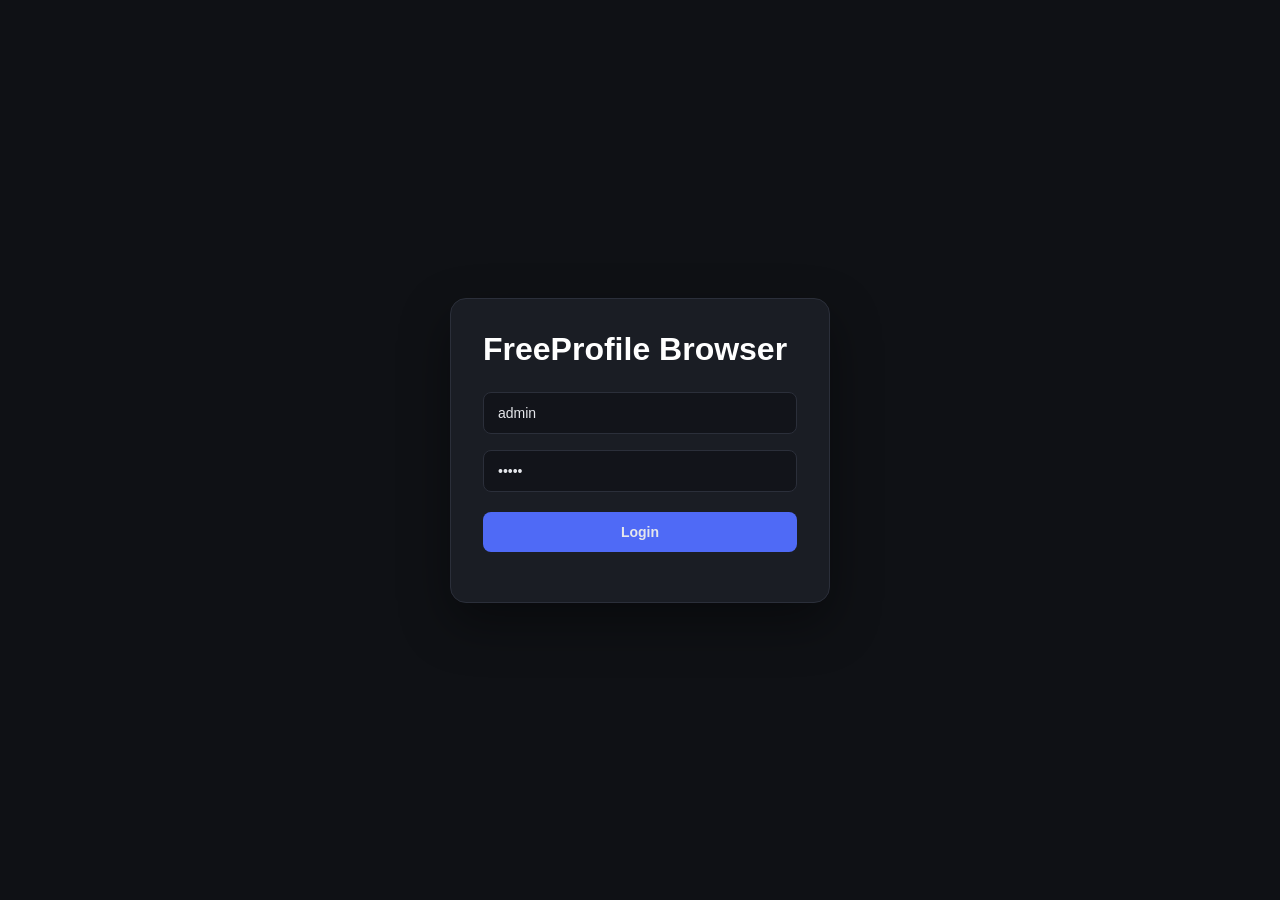
==== ui/index.html @ d5992890 "Add login/profile manager UI, JS-to-C++ bridge, and profile persistence Co-Authored-By: Devin AI <15" ====
<!DOCTYPE html>
<html lang="en">
<head>
  <meta charset="UTF-8">
  <meta name="viewport" content="width=device-width, initial-scale=1.0">
  <title>FreeProfile Browser - Login</title>
  <link rel="stylesheet" href="style.css">
</head>
<body>
  <div class="login-box">
    <h1>FreeProfile Browser</h1>
    <input type="text" id="username" placeholder="Username" value="admin">
    <input type="password" id="password" placeholder="Password" value="admin">
    <button id="loginBtn">Login</button>
    <p id="error" class="error"></p>
  </div>
  <script src="app.js"></script>
  <script>initLogin();</script>
</body>
</html>
---- ui/style.css ----
* { box-sizing: border-box; margin: 0; padding: 0; }
body {
  font-family: -apple-system, BlinkMacSystemFont, "Segoe UI", Roboto, sans-serif;
  background: #0f1115;
  color: #e5e7eb;
  min-height: 100vh;
  display: flex;
  align-items: center;
  justify-content: center;
}
.login-box, .container {
  background: #1a1d24;
  border: 1px solid #2b2f3a;
  border-radius: 16px;
  padding: 32px;
  width: 380px;
  box-shadow: 0 20px 50px rgba(0,0,0,0.4);
}
.container { width: 680px; max-width: 90vw; }
h1, h2 { margin-bottom: 16px; font-weight: 600; color: #fff; }
input, button {
  width: 100%;
  padding: 12px 14px;
  margin: 8px 0;
  border: 1px solid #2b2f3a;
  border-radius: 8px;
  background: #12141a;
  color: #e5e7eb;
  font-size: 14px;
  outline: none;
}
input:focus { border-color: #4f6af6; }
button {
  background: #4f6af6;
  border: none;
  font-weight: 600;
  cursor: pointer;
  margin-top: 12px;
}
button:hover { background: #3b55d9; }
button.danger { background: #ef4444; }
button.small { width: auto; padding: 6px 12px; margin: 0; font-size: 12px; }
.error { color: #ef4444; margin-top: 10px; font-size: 13px; }
.profile-form { display: flex; gap: 8px; flex-wrap: wrap; margin-bottom: 16px; }
.profile-form input { flex: 1 1 45%; margin: 0; }
.profile-form button { flex: 1 1 100%; margin: 0; }
ul#profileList { list-style: none; }
li.profile {
  background: #12141a;
  border: 1px solid #2b2f3a;
  border-radius: 10px;
  padding: 14px;
  margin-bottom: 10px;
  display: flex;
  align-items: center;
  justify-content: space-between;
}
li.profile .info { flex: 1; }
li.profile .name { font-weight: 600; color: #fff; }
li.profile .meta { font-size: 12px; color: #9ca3af; margin-top: 2px; }
li.profile .actions { display: flex; gap: 8px; }
.hidden { display: none; }
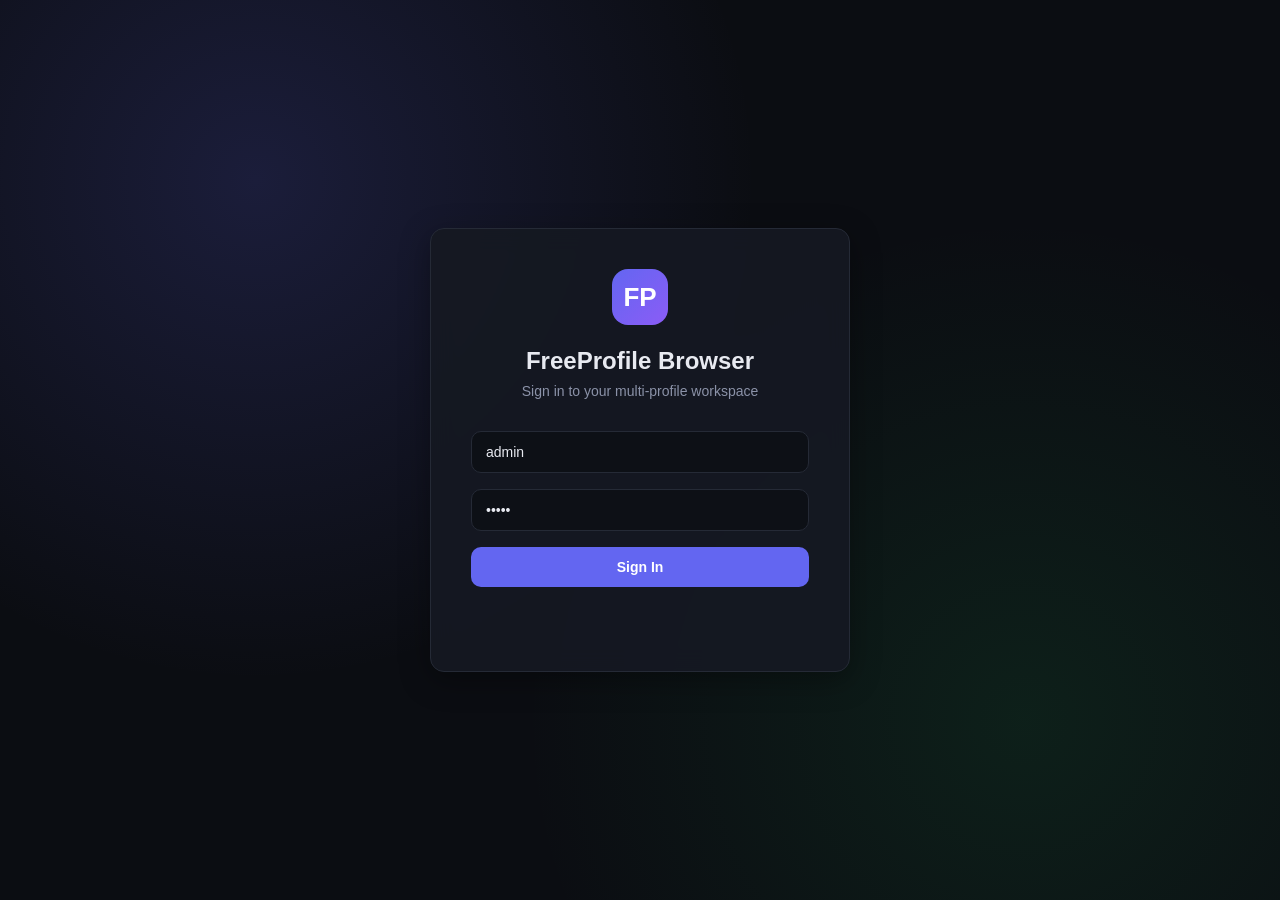
==== commit a1f6edec: "Redesign dashboard and login with GoLogin-style professional UI Co-Authored-By: Devin AI <158243242+" ====
--- a/ui/index.html
+++ b/ui/index.html
@@ -7,12 +7,16 @@
   <link rel="stylesheet" href="style.css">
 </head>
 <body>
-  <div class="login-box">
-    <h1>FreeProfile Browser</h1>
-    <input type="text" id="username" placeholder="Username" value="admin">
-    <input type="password" id="password" placeholder="Password" value="admin">
-    <button id="loginBtn">Login</button>
-    <p id="error" class="error"></p>
+  <div class="login-wrap">
+    <div class="login-box">
+      <div class="logo">FP</div>
+      <h1>FreeProfile Browser</h1>
+      <p>Sign in to your multi-profile workspace</p>
+      <input type="text" id="username" placeholder="Username" value="admin">
+      <input type="password" id="password" placeholder="Password" value="admin">
+      <button id="loginBtn" style="width:100%; margin-top: 8px;">Sign In</button>
+      <p id="error" class="error"></p>
+    </div>
   </div>
   <script src="app.js"></script>
   <script>initLogin();</script>
--- a/ui/style.css
+++ b/ui/style.css
@@ -1,62 +1,542 @@
-* { box-sizing: border-box; margin: 0; padding: 0; }
-body {
-  font-family: -apple-system, BlinkMacSystemFont, "Segoe UI", Roboto, sans-serif;
-  background: #0f1115;
-  color: #e5e7eb;
-  min-height: 100vh;
+:root {
+  --bg: #0b0d12;
+  --surface: #11131a;
+  --panel: #161922;
+  --panel-hover: #1c1f2a;
+  --border: #252a36;
+  --text: #e8eaf1;
+  --text-muted: #8b92a8;
+  --primary: #6366f1;
+  --primary-hover: #4f52d6;
+  --danger: #ef4444;
+  --danger-hover: #dc2626;
+  --success: #22c55e;
+  --radius: 14px;
+  --radius-sm: 10px;
+  --shadow: 0 8px 30px rgba(0,0,0,0.35);
+}
+
+* {
+  box-sizing: border-box;
+}
+
+html, body {
+  margin: 0;
+  padding: 0;
+  width: 100%;
+  height: 100%;
+  background: var(--bg);
+  color: var(--text);
+  font-family: -apple-system, BlinkMacSystemFont, "Segoe UI", Roboto, "Helvetica Neue", Arial, sans-serif;
+  font-size: 14px;
+  overflow: hidden;
+}
+
+/* Login */
+.login-wrap {
+  width: 100%;
+  height: 100%;
   display: flex;
   align-items: center;
   justify-content: center;
-}
-.login-box, .container {
-  background: #1a1d24;
-  border: 1px solid #2b2f3a;
+  background: radial-gradient(circle at 20% 20%, rgba(99,102,241,0.18) 0%, transparent 40%),
+              radial-gradient(circle at 80% 80%, rgba(34,197,94,0.10) 0%, transparent 40%),
+              var(--bg);
+}
+
+.login-box {
+  width: 100%;
+  max-width: 420px;
+  background: rgba(22,25,34,0.95);
+  border: 1px solid var(--border);
+  border-radius: var(--radius);
+  padding: 40px;
+  box-shadow: var(--shadow);
+  backdrop-filter: blur(12px);
+  text-align: center;
+}
+
+.login-box .logo {
+  width: 56px;
+  height: 56px;
+  background: linear-gradient(135deg, var(--primary), #8b5cf6);
   border-radius: 16px;
-  padding: 32px;
-  width: 380px;
-  box-shadow: 0 20px 50px rgba(0,0,0,0.4);
-}
-.container { width: 680px; max-width: 90vw; }
-h1, h2 { margin-bottom: 16px; font-weight: 600; color: #fff; }
-input, button {
+  display: flex;
+  align-items: center;
+  justify-content: center;
+  font-size: 26px;
+  font-weight: 700;
+  margin: 0 auto 22px;
+  color: #fff;
+}
+
+.login-box h1 {
+  margin: 0 0 8px;
+  font-size: 24px;
+  font-weight: 700;
+}
+
+.login-box p {
+  margin: 0 0 24px;
+  color: var(--text-muted);
+}
+
+input, select, textarea {
   width: 100%;
   padding: 12px 14px;
   margin: 8px 0;
-  border: 1px solid #2b2f3a;
-  border-radius: 8px;
-  background: #12141a;
-  color: #e5e7eb;
+  border-radius: var(--radius-sm);
+  border: 1px solid var(--border);
+  background: #0d1016;
+  color: var(--text);
   font-size: 14px;
   outline: none;
-}
-input:focus { border-color: #4f6af6; }
+  transition: border-color 0.15s, box-shadow 0.15s;
+}
+
+input:focus, select:focus, textarea:focus {
+  border-color: var(--primary);
+  box-shadow: 0 0 0 3px rgba(99,102,241,0.12);
+}
+
 button {
-  background: #4f6af6;
+  padding: 12px 18px;
+  border-radius: var(--radius-sm);
   border: none;
+  background: var(--primary);
+  color: #fff;
   font-weight: 600;
   cursor: pointer;
-  margin-top: 12px;
-}
-button:hover { background: #3b55d9; }
-button.danger { background: #ef4444; }
-button.small { width: auto; padding: 6px 12px; margin: 0; font-size: 12px; }
-.error { color: #ef4444; margin-top: 10px; font-size: 13px; }
-.profile-form { display: flex; gap: 8px; flex-wrap: wrap; margin-bottom: 16px; }
-.profile-form input { flex: 1 1 45%; margin: 0; }
-.profile-form button { flex: 1 1 100%; margin: 0; }
-ul#profileList { list-style: none; }
-li.profile {
-  background: #12141a;
-  border: 1px solid #2b2f3a;
-  border-radius: 10px;
-  padding: 14px;
-  margin-bottom: 10px;
+  transition: transform 0.08s, background 0.15s;
+  font-size: 14px;
+}
+
+button:hover { background: var(--primary-hover); }
+button:active { transform: scale(0.98); }
+
+button.danger {
+  background: rgba(239,68,68,0.12);
+  color: var(--danger);
+}
+button.danger:hover { background: rgba(239,68,68,0.22); }
+
+button.ghost {
+  background: transparent;
+  color: var(--text-muted);
+}
+button.ghost:hover { color: var(--text); background: rgba(255,255,255,0.05); }
+
+button.small {
+  padding: 8px 12px;
+  font-size: 13px;
+}
+
+.error {
+  color: var(--danger);
+  font-size: 13px;
+  min-height: 20px;
+  margin-top: 8px;
+}
+
+/* App shell */
+.app-shell {
+  display: flex;
+  width: 100%;
+  height: 100%;
+}
+
+.sidebar {
+  width: 240px;
+  background: var(--surface);
+  border-right: 1px solid var(--border);
+  display: flex;
+  flex-direction: column;
+  padding: 24px 18px;
+}
+
+.brand {
+  display: flex;
+  align-items: center;
+  gap: 12px;
+  margin-bottom: 32px;
+}
+
+.brand-icon {
+  width: 38px;
+  height: 38px;
+  background: linear-gradient(135deg, var(--primary), #8b5cf6);
+  border-radius: 11px;
+  display: flex;
+  align-items: center;
+  justify-content: center;
+  font-weight: 700;
+  font-size: 18px;
+}
+
+.brand-title {
+  font-weight: 700;
+  font-size: 16px;
+  line-height: 1.2;
+}
+
+.brand-sub {
+  font-size: 11px;
+  color: var(--text-muted);
+}
+
+.nav-item {
+  display: flex;
+  align-items: center;
+  gap: 10px;
+  padding: 11px 12px;
+  border-radius: var(--radius-sm);
+  color: var(--text-muted);
+  cursor: pointer;
+  margin-bottom: 6px;
+  transition: 0.15s;
+}
+
+.nav-item.active, .nav-item:hover {
+  background: rgba(99,102,241,0.12);
+  color: var(--text);
+}
+
+.nav-item .icon { font-size: 16px; }
+
+.sidebar-bottom {
+  margin-top: auto;
+  color: var(--text-muted);
+  font-size: 12px;
+  text-align: center;
+  padding-top: 12px;
+  border-top: 1px solid var(--border);
+}
+
+.main {
+  flex: 1;
+  display: flex;
+  flex-direction: column;
+  overflow: hidden;
+}
+
+.header {
   display: flex;
   align-items: center;
   justify-content: space-between;
-}
-li.profile .info { flex: 1; }
-li.profile .name { font-weight: 600; color: #fff; }
-li.profile .meta { font-size: 12px; color: #9ca3af; margin-top: 2px; }
-li.profile .actions { display: flex; gap: 8px; }
-.hidden { display: none; }
+  padding: 20px 28px;
+  border-bottom: 1px solid var(--border);
+  background: rgba(17,19,26,0.8);
+  backdrop-filter: blur(8px);
+}
+
+.header h2 {
+  margin: 0;
+  font-size: 22px;
+}
+
+.header-actions { display: flex; gap: 10px; align-items: center; }
+
+.search {
+  width: 260px;
+  margin: 0;
+}
+
+.content {
+  flex: 1;
+  overflow: auto;
+  padding: 24px 28px;
+}
+
+.toolbar {
+  display: flex;
+  align-items: center;
+  justify-content: space-between;
+  margin-bottom: 18px;
+}
+
+.count {
+  color: var(--text-muted);
+  font-size: 13px;
+}
+
+.profiles-grid {
+  display: grid;
+  grid-template-columns: repeat(auto-fill, minmax(300px, 1fr));
+  gap: 18px;
+}
+
+.empty {
+  text-align: center;
+  padding: 80px 20px;
+  color: var(--text-muted);
+}
+
+.empty .big {
+  font-size: 48px;
+  margin-bottom: 16px;
+  opacity: 0.3;
+}
+
+/* Profile card */
+.profile-card {
+  background: var(--panel);
+  border: 1px solid var(--border);
+  border-radius: var(--radius);
+  padding: 18px;
+  display: flex;
+  flex-direction: column;
+  gap: 12px;
+  transition: transform 0.15s, box-shadow 0.15s, border-color 0.15s;
+  position: relative;
+  overflow: hidden;
+}
+
+.profile-card:hover {
+  transform: translateY(-2px);
+  box-shadow: var(--shadow);
+  border-color: #313849;
+}
+
+.profile-card::before {
+  content: '';
+  position: absolute;
+  top: 0; left: 0; right: 0;
+  height: 3px;
+  background: linear-gradient(90deg, var(--primary), #8b5cf6);
+  opacity: 0;
+  transition: opacity 0.15s;
+}
+
+.profile-card:hover::before { opacity: 1; }
+
+.profile-head {
+  display: flex;
+  align-items: center;
+  gap: 14px;
+}
+
+.profile-avatar {
+  width: 46px;
+  height: 46px;
+  border-radius: 50%;
+  display: flex;
+  align-items: center;
+  justify-content: center;
+  font-weight: 700;
+  font-size: 18px;
+  color: #fff;
+  flex-shrink: 0;
+}
+
+.profile-avatar.win { background: linear-gradient(135deg, #3b82f6, #06b6d4); }
+.profile-avatar.mac { background: linear-gradient(135deg, #6366f1, #a855f7); }
+.profile-avatar.lin { background: linear-gradient(135deg, #f59e0b, #ef4444); }
+.profile-avatar.and { background: linear-gradient(135deg, #22c55e, #10b981); }
+.profile-avatar.ios { background: linear-gradient(135deg, #ec4899, #8b5cf6); }
+
+.profile-title {
+  flex: 1;
+  min-width: 0;
+}
+
+.profile-title .name {
+  font-weight: 700;
+  font-size: 16px;
+  white-space: nowrap;
+  overflow: hidden;
+  text-overflow: ellipsis;
+}
+
+.profile-title .url {
+  font-size: 12px;
+  color: var(--text-muted);
+  white-space: nowrap;
+  overflow: hidden;
+  text-overflow: ellipsis;
+  margin-top: 2px;
+}
+
+.profile-badges {
+  display: flex;
+  flex-wrap: wrap;
+  gap: 6px;
+}
+
+.badge {
+  font-size: 11px;
+  padding: 4px 8px;
+  border-radius: 6px;
+  background: rgba(99,102,241,0.12);
+  color: #a5b4fc;
+  border: 1px solid rgba(99,102,241,0.18);
+}
+
+.badge.os { background: rgba(59,130,246,0.12); color: #93c5fd; border-color: rgba(59,130,246,0.18); }
+.badge.proxy { background: rgba(34,197,94,0.12); color: #86efac; border-color: rgba(34,197,94,0.18); }
+.badge.warn { background: rgba(239,68,68,0.12); color: #fca5a5; border-color: rgba(239,68,68,0.18); }
+.badge.dim { background: rgba(255,255,255,0.05); color: var(--text-muted); border-color: transparent; }
+
+.profile-meta {
+  font-size: 12px;
+  color: var(--text-muted);
+  display: flex;
+  flex-direction: column;
+  gap: 4px;
+}
+
+.profile-actions {
+  display: flex;
+  gap: 8px;
+  margin-top: 4px;
+}
+
+.profile-actions button { flex: 1; }
+
+/* Modal */
+.modal-backdrop {
+  position: fixed;
+  inset: 0;
+  background: rgba(0,0,0,0.65);
+  display: none;
+  align-items: center;
+  justify-content: flex-end;
+  z-index: 100;
+  backdrop-filter: blur(4px);
+}
+
+.modal-backdrop.open { display: flex; }
+
+.modal-panel {
+  width: 560px;
+  max-width: 100%;
+  height: 100%;
+  background: var(--surface);
+  border-left: 1px solid var(--border);
+  box-shadow: -20px 0 60px rgba(0,0,0,0.5);
+  display: flex;
+  flex-direction: column;
+  transform: translateX(100%);
+  transition: transform 0.25s cubic-bezier(0.16,1,0.3,1);
+}
+
+.modal-backdrop.open .modal-panel { transform: translateX(0); }
+
+.modal-header {
+  padding: 22px 28px;
+  border-bottom: 1px solid var(--border);
+  display: flex;
+  align-items: center;
+  justify-content: space-between;
+}
+
+.modal-header h3 { margin: 0; font-size: 18px; }
+
+.modal-body {
+  flex: 1;
+  overflow: auto;
+  padding: 22px 28px;
+}
+
+.modal-footer {
+  padding: 18px 28px;
+  border-top: 1px solid var(--border);
+  display: flex;
+  justify-content: flex-end;
+  gap: 10px;
+}
+
+.tabs {
+  display: flex;
+  gap: 8px;
+  margin-bottom: 20px;
+  border-bottom: 1px solid var(--border);
+  padding-bottom: 10px;
+}
+
+.tab {
+  padding: 8px 14px;
+  border-radius: var(--radius-sm);
+  background: transparent;
+  color: var(--text-muted);
+  cursor: pointer;
+  font-weight: 500;
+  font-size: 13px;
+  transition: 0.15s;
+}
+
+.tab.active {
+  background: rgba(99,102,241,0.12);
+  color: var(--text);
+}
+
+.tab-content { display: none; }
+.tab-content.active { display: block; }
+
+.form-row {
+  display: flex;
+  gap: 12px;
+  margin-bottom: 12px;
+}
+
+.form-row > * { flex: 1; min-width: 0; }
+
+.form-group {
+  margin-bottom: 16px;
+}
+
+.form-group label {
+  display: block;
+  font-size: 12px;
+  color: var(--text-muted);
+  margin-bottom: 6px;
+  font-weight: 500;
+}
+
+.form-group input, .form-group select {
+  margin: 0;
+}
+
+.toggle-row {
+  display: flex;
+  flex-wrap: wrap;
+  gap: 14px;
+  margin-top: 8px;
+}
+
+.toggle {
+  display: flex;
+  align-items: center;
+  gap: 8px;
+  cursor: pointer;
+  color: var(--text-muted);
+  font-size: 13px;
+}
+
+.toggle input {
+  width: auto;
+  margin: 0;
+  accent-color: var(--primary);
+}
+
+.close-btn {
+  width: 34px;
+  height: 34px;
+  border-radius: 50%;
+  display: flex;
+  align-items: center;
+  justify-content: center;
+  background: rgba(255,255,255,0.05);
+  color: var(--text-muted);
+  cursor: pointer;
+  font-size: 20px;
+  line-height: 1;
+  padding: 0;
+}
+
+.close-btn:hover { background: rgba(255,255,255,0.1); color: var(--text); }
+
+@media (max-width: 800px) {
+  .sidebar { width: 64px; padding: 18px 8px; }
+  .brand-title, .brand-sub, .nav-item span, .sidebar-bottom { display: none; }
+  .profiles-grid { grid-template-columns: 1fr; }
+}
